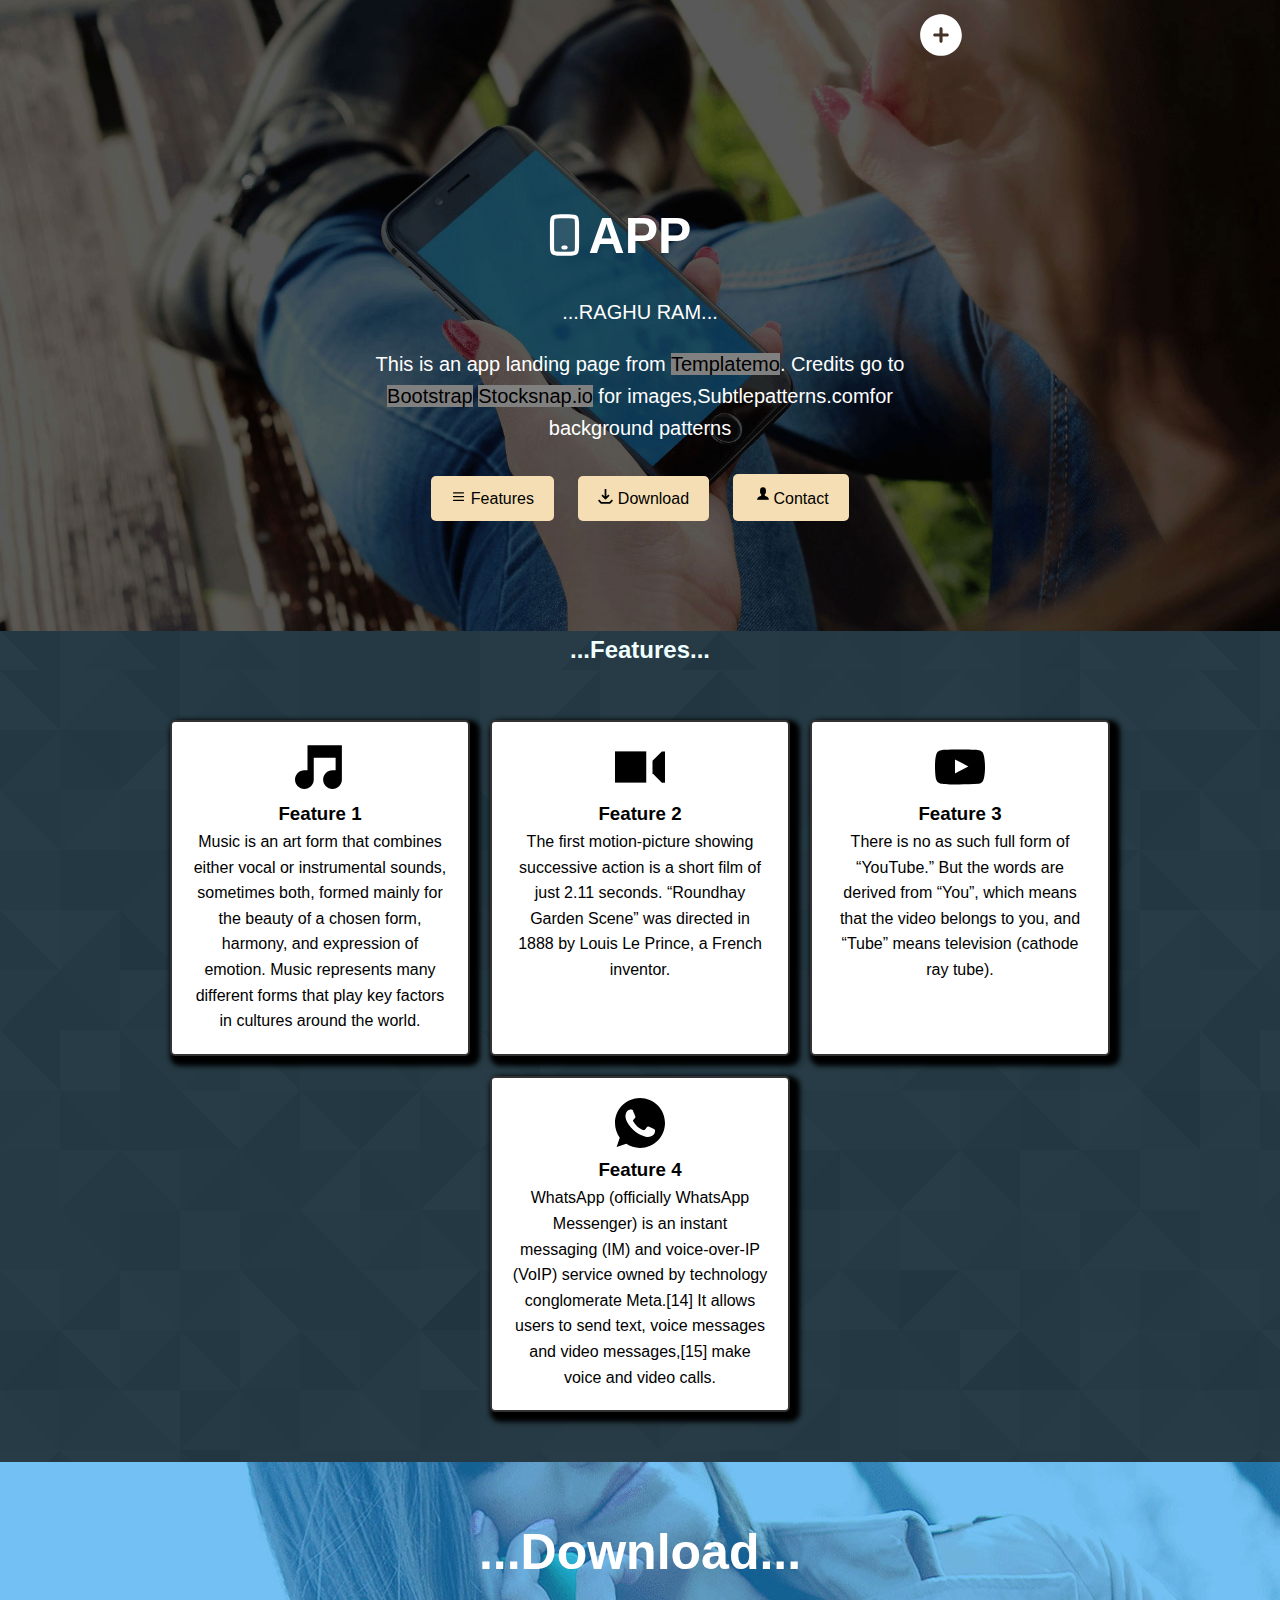
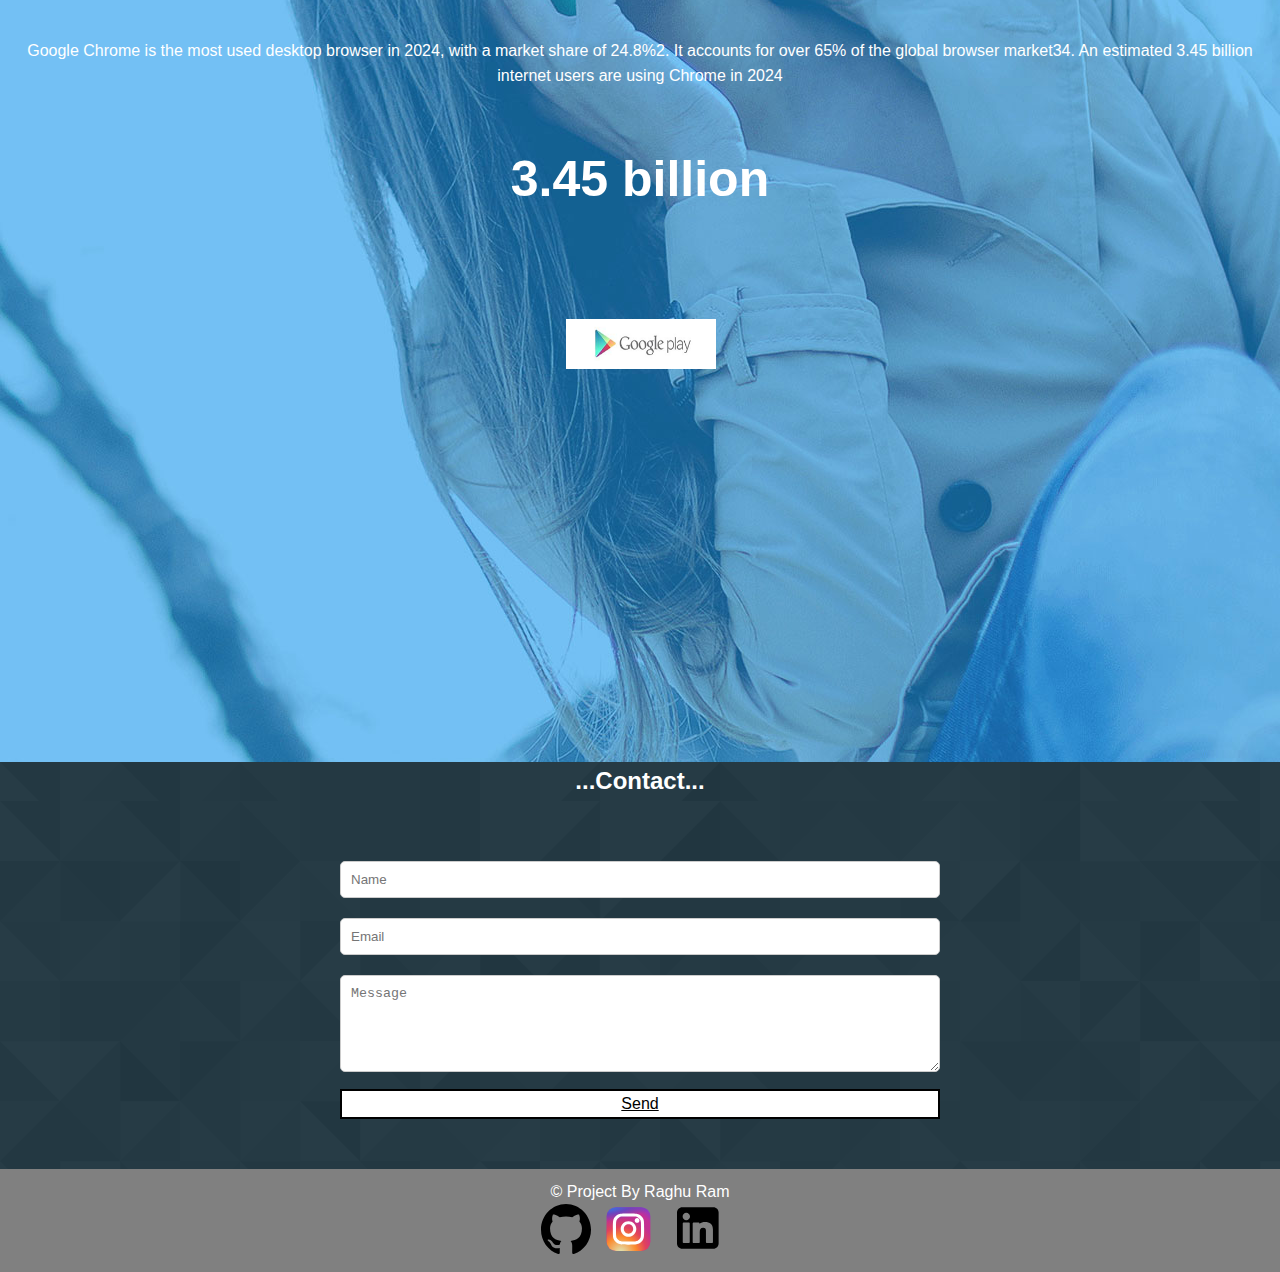
==== index.html @ 73ba1c17 "project" ====
<!DOCTYPE html>
<html lang="en">
<head>
    <meta charset="UTF-8">
    <meta name="viewport" content="width=device-width, initial-scale=1.0">
    <title>Document</title>
</head>
<body>
    <!DOCTYPE html>
<html lang="en">
<head>
    <meta charset="UTF-8">
    <meta name="viewport" content="width=device-width, initial-scale=1.0">
    <title>App Landing Page</title>
    <link rel="stylesheet" href="index.css">
</head>
<body>
    <header>
        <svg class="plus" style="position: relative; top:-200;left:18%" width="64px" height="50px" viewBox="0 0 24 24" fill="none" xmlns="http://www.w3.org/2000/svg"><g id="SVGRepo_bgCarrier" stroke-width="0"></g><g id="SVGRepo_tracerCarrier" stroke-linecap="round" stroke-linejoin="round"></g><g id="SVGRepo_iconCarrier"> <path fill-rule="evenodd" clip-rule="evenodd" d="M12 22C17.5228 22 22 17.5228 22 12C22 6.47715 17.5228 2 12 2C6.47715 2 2 6.47715 2 12C2 17.5228 6.47715 22 12 22ZM12.75 9C12.75 8.58579 12.4142 8.25 12 8.25C11.5858 8.25 11.25 8.58579 11.25 9L11.25 11.25H9C8.58579 11.25 8.25 11.5858 8.25 12C8.25 12.4142 8.58579 12.75 9 12.75H11.25V15C11.25 15.4142 11.5858 15.75 12 15.75C12.4142 15.75 12.75 15.4142 12.75 15L12.75 12.75H15C15.4142 12.75 15.75 12.4142 15.75 12C15.75 11.5858 15.4142 11.25 15 11.25H12.75V9Z" fill="#ffffff"></path> </g></svg>
         <div class="plus1">
            <a href="#features"></a><h3>Features</h3>
            <a href="#download"><h3>Downloads</h3></a>
            <a href="#contact"><h3>Contacts</h3></a>
        </div>
        <svg style="margin-left: -220px; margin-top:110px;" width="59px" height="50px" viewBox="0 0 24 24" fill="none" xmlns="http://www.w3.org/2000/svg" stroke="#e22222"><g id="SVGRepo_bgCarrier" stroke-width="0"></g><g id="SVGRepo_tracerCarrier" stroke-linecap="round" stroke-linejoin="round"></g><g id="SVGRepo_iconCarrier"> <path opacity="0.1" d="M6 7C6 5.11438 6 4.17157 6.58579 3.58579C7.17157 3 8.11438 3 10 3H12H14C15.8856 3 16.8284 3 17.4142 3.58579C18 4.17157 18 5.11438 18 7V12V17C18 18.8856 18 19.8284 17.4142 20.4142C16.8284 21 15.8856 21 14 21H12H10C8.11438 21 7.17157 21 6.58579 20.4142C6 19.8284 6 18.8856 6 17V12V7Z" fill="#ffffff"></path> <path d="M6 7C6 5.11438 6 4.17157 6.58579 3.58579C7.17157 3 8.11438 3 10 3H12H14C15.8856 3 16.8284 3 17.4142 3.58579C18 4.17157 18 5.11438 18 7V12V17C18 18.8856 18 19.8284 17.4142 20.4142C16.8284 21 15.8856 21 14 21H12H10C8.11438 21 7.17157 21 6.58579 20.4142C6 19.8284 6 18.8856 6 17V12V7Z" stroke="#ffffff" stroke-width="2" stroke-linejoin="round"></path> <path d="M11.5 18H12.5" stroke="#ffffff" stroke-width="2" stroke-linecap="round"></path> </g></svg>
        <h1 style="margin-top: -72px; font-size: 50px;">APP</h1>
        <p>...RAGHU RAM...</p>
        <p>This is an app landing page from <span style="border: 2px solid g; height: 100px; width: 100px; background-color: gray; color: black;">Templatemo</span>. Credits go to <br><span style="border: 2px solid g; height: 100px; width: 100px; background-color: gray; color: black;">Bootstrap</span> <span style="border: 2px solid g; height: 100px; width: 100px; background-color: gray; color: black;"> Stocksnap.io</span> for images,<span>Subtlepatterns.com</span>for<br><span style="left: 50%;">background patterns</span>
        </p>
        <a href="#features"><svg width="15px" height="15px" viewBox="0 0 24 24" fill="none" xmlns="http://www.w3.org/2000/svg"><g id="SVGRepo_bgCarrier" stroke-width="0"></g><g id="SVGRepo_tracerCarrier" stroke-linecap="round" stroke-linejoin="round"></g><g id="SVGRepo_iconCarrier"> <path d="M4 6H20M4 12H20M4 18H20" stroke="#000000" stroke-width="2" stroke-linecap="round" stroke-linejoin="round"></path> </g></svg> Features</a>
        <a href="#download"><svg fill="#000000" width="15px" height="15px" viewBox="0 0 1920 1920" xmlns="http://www.w3.org/2000/svg"><g id="SVGRepo_bgCarrier" stroke-width="0"></g><g id="SVGRepo_tracerCarrier" stroke-linecap="round" stroke-linejoin="round"></g><g id="SVGRepo_iconCarrier"> <path d="M1764.098 1355.412 1920 1511.314l-363.073 363.073H363.073L0 1511.314l155.902-155.902 298.463 298.463h1011.27l298.463-298.463ZM1070.333 0v949.967l250.502-250.612 155.902 155.902-518.975 518.975-518.976-518.975 155.902-155.902 255.023 255.022V0h220.622Z" fill-rule="evenodd"></path> </g></svg> Download</a>
        <a href="#contact"><svg width="20px" height="20px" viewBox="0 0 24 24" fill="none" xmlns="http://www.w3.org/2000/svg"><g id="SVGRepo_bgCarrier" stroke-width="0"></g><g id="SVGRepo_tracerCarrier" stroke-linecap="round" stroke-linejoin="round"></g><g id="SVGRepo_iconCarrier"> <path opacity="0.25" d="M15.4363 14.7782C14.841 14.5276 14.1 14.2154 14.1 13.975V12.4059C14.9676 11.7528 15.5 10.6951 15.5 9.6V7.5C15.5 5.5701 13.9299 4 12 4C10.0701 4 8.5 5.5701 8.5 7.5V9.6C8.5 10.6948 9.03235 11.7528 9.9 12.4059V13.975C9.9 14.2007 9.16605 14.5147 8.57665 14.7667C7.15215 15.3757 5 16.2958 5 18.7V19.05H19V18.7C19 16.2801 16.8556 15.3764 15.4363 14.7782Z" fill="#000000"></path> <path d="M8.5 9.5V7.5C8.5 5.567 10.067 4 12 4C13.933 4 15.5 5.567 15.5 7.5V9.5C15.5 10.6894 14.9067 11.7402 14 12.3727V13.323C14 13.7319 14.249 14.0996 14.6286 14.2514L16.2146 14.8858C17.8969 15.5587 19 17.1881 19 19H5C5 17.1881 6.10313 15.5587 7.78543 14.8858L9.37139 14.2514C9.75105 14.0996 10 13.7319 10 13.323V12.3727C9.09326 11.7402 8.5 10.6894 8.5 9.5Z" fill="#000000"></path> </g></svg>Contact</a>
    </header>

   <div><h2 style="color: azure; background-image: url(pattern_bg.png); width: 100%; display: flex;justify-content: center;">...Features...</h2></dv>
    <section id="features" class="features">
        <div class="cards">
            <div class="card1">
               <a style="color: black;text-decoration: none;" href="https://open.spotify.com/"><svg  width="50px" height="50px" viewBox="0 0 16 16" fill="none" xmlns="http://www.w3.org/2000/svg"><g id="SVGRepo_bgCarrier" stroke-width="0"></g><g id="SVGRepo_tracerCarrier" stroke-linecap="round" stroke-linejoin="round"></g><g id="SVGRepo_iconCarrier"> <path d="M15 1H4V9H3C1.34315 9 0 10.3431 0 12C0 13.6569 1.34315 15 3 15C4.65685 15 6 13.6569 6 12V5H13V9H12C10.3431 9 9 10.3431 9 12C9 13.6569 10.3431 15 12 15C13.6569 15 15 13.6569 15 12V1Z" fill="#000000"></path> </g></svg>
                <h3>Feature 1</h3>
                <p>Music is an art form that combines either vocal or instrumental sounds, sometimes both, formed mainly for the beauty of a chosen form, harmony, and expression of emotion. Music represents many different forms that play key factors in cultures around the world.</p>
            </a> 
            </div>
            <div class="card1">
                <a style="color: black;text-decoration: none;" href="https://www.pexels.com/videos/">
                <svg width="50px" height="50px" viewBox="0 0 16 16" fill="none" xmlns="http://www.w3.org/2000/svg"><g id="SVGRepo_bgCarrier" stroke-width="0"></g><g id="SVGRepo_tracerCarrier" stroke-linecap="round" stroke-linejoin="round"></g><g id="SVGRepo_iconCarrier"> <path d="M10 3H0V13H10V3Z" fill="#000000"></path> <path d="M15 3L12 6V10L15 13H16V3H15Z" fill="#000000"></path> </g></svg>
                <h3>Feature 2</h3>
                <p>The first motion-picture showing successive action is a short film of just 2.11 seconds. “Roundhay Garden Scene” was directed in 1888 by Louis Le Prince, a French inventor.</p>
            </a> 
            </div>
            <div class="card1">
                <a style="color: black;text-decoration: none;" href="https://www.youtube.com/">
                <svg width="50px" height="50px" viewBox="0 -3 20 20" version="1.1" xmlns="http://www.w3.org/2000/svg" xmlns:xlink="http://www.w3.org/1999/xlink" fill="#000000"><g id="SVGRepo_bgCarrier" stroke-width="0"></g><g id="SVGRepo_tracerCarrier" stroke-linecap="round" stroke-linejoin="round"></g><g id="SVGRepo_iconCarrier"> <title>youtube [#168]</title> <desc>Created with Sketch.</desc> <defs> </defs> <g id="Page-1" stroke="none" stroke-width="1" fill="none" fill-rule="evenodd"> <g id="Dribbble-Light-Preview" transform="translate(-300.000000, -7442.000000)" fill="#000000"> <g id="icons" transform="translate(56.000000, 160.000000)"> <path d="M251.988432,7291.58588 L251.988432,7285.97425 C253.980638,7286.91168 255.523602,7287.8172 257.348463,7288.79353 C255.843351,7289.62824 253.980638,7290.56468 251.988432,7291.58588 M263.090998,7283.18289 C262.747343,7282.73013 262.161634,7282.37809 261.538073,7282.26141 C259.705243,7281.91336 248.270974,7281.91237 246.439141,7282.26141 C245.939097,7282.35515 245.493839,7282.58153 245.111335,7282.93357 C243.49964,7284.42947 244.004664,7292.45151 244.393145,7293.75096 C244.556505,7294.31342 244.767679,7294.71931 245.033639,7294.98558 C245.376298,7295.33761 245.845463,7295.57995 246.384355,7295.68865 C247.893451,7296.0008 255.668037,7296.17532 261.506198,7295.73552 C262.044094,7295.64178 262.520231,7295.39147 262.895762,7295.02447 C264.385932,7293.53455 264.28433,7285.06174 263.090998,7283.18289" id="youtube-[#168]"> </path> </g> </g> </g> </g></svg>
                <h3>Feature 3</h3>
                <p>There is no as such full form of “YouTube.” But the words are derived from “You”, which means that the video belongs to you, and “Tube” means television (cathode ray tube).</p>
            </a>
            </div>
            <div class="card1">
                <a style="color: black;text-decoration: none;" href="https://web.whatsapp.com/">
                <svg width="50px" height="50px" viewBox="0 0 20 20" version="1.1" xmlns="http://www.w3.org/2000/svg" xmlns:xlink="http://www.w3.org/1999/xlink" fill="#000000"><g id="SVGRepo_bgCarrier" stroke-width="0"></g><g id="SVGRepo_tracerCarrier" stroke-linecap="round" stroke-linejoin="round"></g><g id="SVGRepo_iconCarrier"> <title>whatsapp [#128]</title> <desc>Created with Sketch.</desc> <defs> </defs> <g id="Page-1" stroke="none" stroke-width="1" fill="none" fill-rule="evenodd"> <g id="Dribbble-Light-Preview" transform="translate(-300.000000, -7599.000000)" fill="#000000"> <g id="icons" transform="translate(56.000000, 160.000000)"> <path d="M259.821,7453.12124 C259.58,7453.80344 258.622,7454.36761 257.858,7454.53266 C257.335,7454.64369 256.653,7454.73172 254.355,7453.77943 C251.774,7452.71011 248.19,7448.90097 248.19,7446.36621 C248.19,7445.07582 248.934,7443.57337 250.235,7443.57337 C250.861,7443.57337 250.999,7443.58538 251.205,7444.07952 C251.446,7444.6617 252.034,7446.09613 252.104,7446.24317 C252.393,7446.84635 251.81,7447.19946 251.387,7447.72462 C251.252,7447.88266 251.099,7448.05372 251.27,7448.3478 C251.44,7448.63589 252.028,7449.59418 252.892,7450.36341 C254.008,7451.35771 254.913,7451.6748 255.237,7451.80984 C255.478,7451.90987 255.766,7451.88687 255.942,7451.69881 C256.165,7451.45774 256.442,7451.05762 256.724,7450.6635 C256.923,7450.38141 257.176,7450.3464 257.441,7450.44643 C257.62,7450.50845 259.895,7451.56477 259.991,7451.73382 C260.062,7451.85686 260.062,7452.43903 259.821,7453.12124 M254.002,7439 L253.997,7439 L253.997,7439 C248.484,7439 244,7443.48535 244,7449 C244,7451.18666 244.705,7453.21526 245.904,7454.86076 L244.658,7458.57687 L248.501,7457.3485 C250.082,7458.39482 251.969,7459 254.002,7459 C259.515,7459 264,7454.51465 264,7449 C264,7443.48535 259.515,7439 254.002,7439" id="whatsapp-[#128]"> </path> </g> </g> </g> </g></svg>
                <h3>Feature 4</h3>
                <p>WhatsApp (officially WhatsApp Messenger) is an instant messaging (IM) and voice-over-IP (VoIP) service owned by technology conglomerate Meta.[14] It allows users to send text, voice messages and video messages,[15] make voice and video calls.</p>
            </a>
            </div>
        </div>
    </section>

 <section id="download" class="download">
   <div> <h2 style="font-size: 50px;">...Download...</h2><br>
    <p>Google Chrome is the most used desktop browser in 2024, with a market share of 24.8%2. It accounts for over 65% of the global browser market34. An estimated 3.45 billion internet users are using Chrome in 2024</p>
    <h3>3.45 billion</h3> 
     <img style="border: 3px solid; height: 50px; width: 150px; display: flex; margin-left: 44%; margin-top: 100px;" src="./download_btn.png" alt="">
</div>
    </section>
    <h2 class="contact1" style="color: white; background-image: url(./pattern_bg.png);display: flex; justify-content: center;">...Contact...</h2> 
    <section id="contact" class="contact">
         <form>
            <input type="text" placeholder="Name" required>
            <input type="email" placeholder="Email" required>
            <textarea placeholder="Message" rows="5" required></textarea>
           <a style="border: 2px solid; color: black;background-color: white;" href="./reg.html">Send</a>
    </section>

    <footer>
        <p>&copy; Project By Raghu Ram</p>
        <div class="pa">
        <a href="https://github.com/Raghuram27r"><svg width="50px" height="50px" viewBox="0 0 20 20" version="1.1" xmlns="http://www.w3.org/2000/svg" xmlns:xlink="http://www.w3.org/1999/xlink" fill="#000000"><g id="SVGRepo_bgCarrier" stroke-width="0"></g><g id="SVGRepo_tracerCarrier" stroke-linecap="round" stroke-linejoin="round"></g><g id="SVGRepo_iconCarrier"> <title>github [#142]</title> <desc>Created with Sketch.</desc> <defs> </defs> <g id="Page-1" stroke="none" stroke-width="1" fill="none" fill-rule="evenodd"> <g id="Dribbble-Light-Preview" transform="translate(-140.000000, -7559.000000)" fill="#000000"> <g id="icons" transform="translate(56.000000, 160.000000)"> <path d="M94,7399 C99.523,7399 104,7403.59 104,7409.253 C104,7413.782 101.138,7417.624 97.167,7418.981 C96.66,7419.082 96.48,7418.762 96.48,7418.489 C96.48,7418.151 96.492,7417.047 96.492,7415.675 C96.492,7414.719 96.172,7414.095 95.813,7413.777 C98.04,7413.523 100.38,7412.656 100.38,7408.718 C100.38,7407.598 99.992,7406.684 99.35,7405.966 C99.454,7405.707 99.797,7404.664 99.252,7403.252 C99.252,7403.252 98.414,7402.977 96.505,7404.303 C95.706,7404.076 94.85,7403.962 94,7403.958 C93.15,7403.962 92.295,7404.076 91.497,7404.303 C89.586,7402.977 88.746,7403.252 88.746,7403.252 C88.203,7404.664 88.546,7405.707 88.649,7405.966 C88.01,7406.684 87.619,7407.598 87.619,7408.718 C87.619,7412.646 89.954,7413.526 92.175,7413.785 C91.889,7414.041 91.63,7414.493 91.54,7415.156 C90.97,7415.418 89.522,7415.871 88.63,7414.304 C88.63,7414.304 88.101,7413.319 87.097,7413.247 C87.097,7413.247 86.122,7413.234 87.029,7413.87 C87.029,7413.87 87.684,7414.185 88.139,7415.37 C88.139,7415.37 88.726,7417.2 91.508,7416.58 C91.513,7417.437 91.522,7418.245 91.522,7418.489 C91.522,7418.76 91.338,7419.077 90.839,7418.982 C86.865,7417.627 84,7413.783 84,7409.253 C84,7403.59 88.478,7399 94,7399" id="github-[#142]"> </path> </g> </g> </g> </g></svg></a>
        <a href=""><svg width="55px" height="50px" viewBox="0 0 32 32" fill="none" xmlns="http://www.w3.org/2000/svg"><g id="SVGRepo_bgCarrier" stroke-width="0"></g><g id="SVGRepo_tracerCarrier" stroke-linecap="round" stroke-linejoin="round"></g><g id="SVGRepo_iconCarrier"> <rect x="2" y="2" width="28" height="28" rx="6" fill="url(#paint0_radial_87_7153)"></rect> <rect x="2" y="2" width="28" height="28" rx="6" fill="url(#paint1_radial_87_7153)"></rect> <rect x="2" y="2" width="28" height="28" rx="6" fill="url(#paint2_radial_87_7153)"></rect> <path d="M23 10.5C23 11.3284 22.3284 12 21.5 12C20.6716 12 20 11.3284 20 10.5C20 9.67157 20.6716 9 21.5 9C22.3284 9 23 9.67157 23 10.5Z" fill="white"></path> <path fill-rule="evenodd" clip-rule="evenodd" d="M16 21C18.7614 21 21 18.7614 21 16C21 13.2386 18.7614 11 16 11C13.2386 11 11 13.2386 11 16C11 18.7614 13.2386 21 16 21ZM16 19C17.6569 19 19 17.6569 19 16C19 14.3431 17.6569 13 16 13C14.3431 13 13 14.3431 13 16C13 17.6569 14.3431 19 16 19Z" fill="white"></path> <path fill-rule="evenodd" clip-rule="evenodd" d="M6 15.6C6 12.2397 6 10.5595 6.65396 9.27606C7.2292 8.14708 8.14708 7.2292 9.27606 6.65396C10.5595 6 12.2397 6 15.6 6H16.4C19.7603 6 21.4405 6 22.7239 6.65396C23.8529 7.2292 24.7708 8.14708 25.346 9.27606C26 10.5595 26 12.2397 26 15.6V16.4C26 19.7603 26 21.4405 25.346 22.7239C24.7708 23.8529 23.8529 24.7708 22.7239 25.346C21.4405 26 19.7603 26 16.4 26H15.6C12.2397 26 10.5595 26 9.27606 25.346C8.14708 24.7708 7.2292 23.8529 6.65396 22.7239C6 21.4405 6 19.7603 6 16.4V15.6ZM15.6 8H16.4C18.1132 8 19.2777 8.00156 20.1779 8.0751C21.0548 8.14674 21.5032 8.27659 21.816 8.43597C22.5686 8.81947 23.1805 9.43139 23.564 10.184C23.7234 10.4968 23.8533 10.9452 23.9249 11.8221C23.9984 12.7223 24 13.8868 24 15.6V16.4C24 18.1132 23.9984 19.2777 23.9249 20.1779C23.8533 21.0548 23.7234 21.5032 23.564 21.816C23.1805 22.5686 22.5686 23.1805 21.816 23.564C21.5032 23.7234 21.0548 23.8533 20.1779 23.9249C19.2777 23.9984 18.1132 24 16.4 24H15.6C13.8868 24 12.7223 23.9984 11.8221 23.9249C10.9452 23.8533 10.4968 23.7234 10.184 23.564C9.43139 23.1805 8.81947 22.5686 8.43597 21.816C8.27659 21.5032 8.14674 21.0548 8.0751 20.1779C8.00156 19.2777 8 18.1132 8 16.4V15.6C8 13.8868 8.00156 12.7223 8.0751 11.8221C8.14674 10.9452 8.27659 10.4968 8.43597 10.184C8.81947 9.43139 9.43139 8.81947 10.184 8.43597C10.4968 8.27659 10.9452 8.14674 11.8221 8.0751C12.7223 8.00156 13.8868 8 15.6 8Z" fill="white"></path> <defs> <radialGradient id="paint0_radial_87_7153" cx="0" cy="0" r="1" gradientUnits="userSpaceOnUse" gradientTransform="translate(12 23) rotate(-55.3758) scale(25.5196)"> <stop stop-color="#B13589"></stop> <stop offset="0.79309" stop-color="#C62F94"></stop> <stop offset="1" stop-color="#8A3AC8"></stop> </radialGradient> <radialGradient id="paint1_radial_87_7153" cx="0" cy="0" r="1" gradientUnits="userSpaceOnUse" gradientTransform="translate(11 31) rotate(-65.1363) scale(22.5942)"> <stop stop-color="#E0E8B7"></stop> <stop offset="0.444662" stop-color="#FB8A2E"></stop> <stop offset="0.71474" stop-color="#E2425C"></stop> <stop offset="1" stop-color="#E2425C" stop-opacity="0"></stop> </radialGradient> <radialGradient id="paint2_radial_87_7153" cx="0" cy="0" r="1" gradientUnits="userSpaceOnUse" gradientTransform="translate(0.500002 3) rotate(-8.1301) scale(38.8909 8.31836)"> <stop offset="0.156701" stop-color="#406ADC"></stop> <stop offset="0.467799" stop-color="#6A45BE"></stop> <stop offset="1" stop-color="#6A45BE" stop-opacity="0"></stop> </radialGradient> </defs> </g></svg></a>
        <a style="display: flex; margin-top: -8px;" href="https://www.linkedin.com/feed/"><svg fill="#000000"  width="64px" height="64px" viewBox="-5.5 0 32 32" version="1.1" xmlns="http://www.w3.org/2000/svg"><g id="SVGRepo_bgCarrier" stroke-width="0"></g><g id="SVGRepo_tracerCarrier" stroke-linecap="round" stroke-linejoin="round"></g><g id="SVGRepo_iconCarrier"> <title>linkedin</title> <path d="M0 8.219v15.563c0 1.469 1.156 2.625 2.625 2.625h15.563c0.719 0 1.406-0.344 1.844-0.781 0.469-0.469 0.781-1.063 0.781-1.844v-15.563c0-1.469-1.156-2.625-2.625-2.625h-15.563c-0.781 0-1.375 0.313-1.844 0.781-0.438 0.438-0.781 1.125-0.781 1.844zM2.813 10.281c0-1 0.813-1.875 1.813-1.875 1.031 0 1.875 0.875 1.875 1.875 0 1.031-0.844 1.844-1.875 1.844-1 0-1.813-0.813-1.813-1.844zM7.844 23.125v-9.531c0-0.219 0.219-0.406 0.375-0.406h2.656c0.375 0 0.375 0.438 0.375 0.719 0.75-0.75 1.719-0.938 2.719-0.938 2.438 0 4 1.156 4 3.719v6.438c0 0.219-0.188 0.406-0.375 0.406h-2.75c-0.219 0-0.375-0.219-0.375-0.406v-5.813c0-0.969-0.281-1.5-1.375-1.5-1.375 0-1.719 0.906-1.719 2.125v5.188c0 0.219-0.219 0.406-0.438 0.406h-2.719c-0.156 0-0.375-0.219-0.375-0.406zM2.875 23.125v-9.531c0-0.219 0.219-0.406 0.375-0.406h2.719c0.25 0 0.406 0.156 0.406 0.406v9.531c0 0.219-0.188 0.406-0.406 0.406h-2.719c-0.188 0-0.375-0.219-0.375-0.406z"></path> </g></svg></a>
        <a href=""></a></div>
    </footer>
</body>
</html>
---- index.css ----
* {
    margin: 0;
    padding: 0;
    box-sizing: border-box;
}

body {
    font-family: Arial, sans-serif;
    line-height: 1.6;
    color: #333;
}

header {
    background: url('jumbo_background.jpg') no-repeat center center/cover;
    color: white;
    text-align: center;
    padding: 100px 20px;
}

header h1 {
    font-size: 30px;
}

header p {
    margin: 20px 0;
    font-size: 20px;
}

header a {
    display: inline-block;
    margin: 10px;
    padding: 10px 20px;
    background:wheat;
    color: black;
    text-decoration: none;
    border-radius: 5px;
}
a:active{
  background-color: red;
}
.plus:active + .plus1{
    display: block;
}
.plus1{
    display: none;
}

section {
    padding: 50px 20px;
}
.features{
    display: flex;
    background-image: url("pattern_bg.png");
    width: 100%;
    justify-content: space-around;
    
}
.features .cards {
    display: flex;
    flex-wrap: wrap;
    gap: 20px;
    justify-content: center;
}

.features .card1{
    flex-wrap: wrap;
    max-width: 300px;
    max-height: 350px;
    background: #fff;
    padding: 20px;
    border-radius: 5px;
    box-shadow: 5px 5px 5px 5px black;
    text-align: center;
    border: 2px solid;
}
.card1:hover{
    background-color: red;
}
.card2:hover{
    background-color: burlywood;
}
.card3:hover{
    background-color: orange;
}
.card4:hover{
    background-color: yellowgreen;
}

.features .card svg {
    align-items: center;
    margin-bottom: 10px;
    margin-left: 50px;
}


.download {
    display: flex;
    max-width: 100%;
    height: 100vh;
    margin: auto;
    background-image: url("download_background.jpg");
    color: white;
    justify-content: center;
}
.download h3{
    text-align: center;
    font-size: 50px;
    margin-bottom: 50px;
}

 .download p {
    text-align: center;
    margin-bottom: 50px;
} 
.download h2{
text-align: center;
margin-bottom: 20px;
}


.contact {
    display: flex;
    flex-wrap: wrap;
    background-image: url(./pattern_bg.png);
    max-width: 100%;
    justify-content: space-between;
}
.contact h2{
    text-align: center;
}

.contact form {
    max-width: 600px;
    margin: auto;
}
.contact a{
    display: flex;
    justify-content: center;
}

.contact input, .contact textarea, .contact button {
    width: 100%;
    padding: 10px;
    margin: 10px 0;
    border-radius: 5px;
    border: 1px solid #ccc;
}

footer {
    text-align: center;
    padding: 10px;
    background:gray;
    color: white;
}
footer div{
    display: flex;
    justify-content: center;
    gap: 10px;
}

@media (max-width: 768px) {
    .features .card {
        flex: 1 1 calc(50% - 20px);
        max-width: calc(50% - 20px);
    }
}

@media (max-width: 480px) {
    .features .card {
        flex: 1 1 100%;
        max-width: 100%;
    }
}
/* @media screen and (min-width:767px) and (max-width:1440px) {
    .contact1{
        display: flex;
        justify-content: center;
    }
    
} */
body{
    box-sizing: border-box;
    margin: 0px;
    padding: 0px;
}
.cards{
    animation: slideUp 3s ease-in-out;
    animation-iteration-count: infinite;
    animation-duration: 2s;
}
@keyframes slideUp{
    0%{
        transform: translate(-50px);
      
    }
    100%{
        transform: translate(0);
        opacity: 1;
    }
}
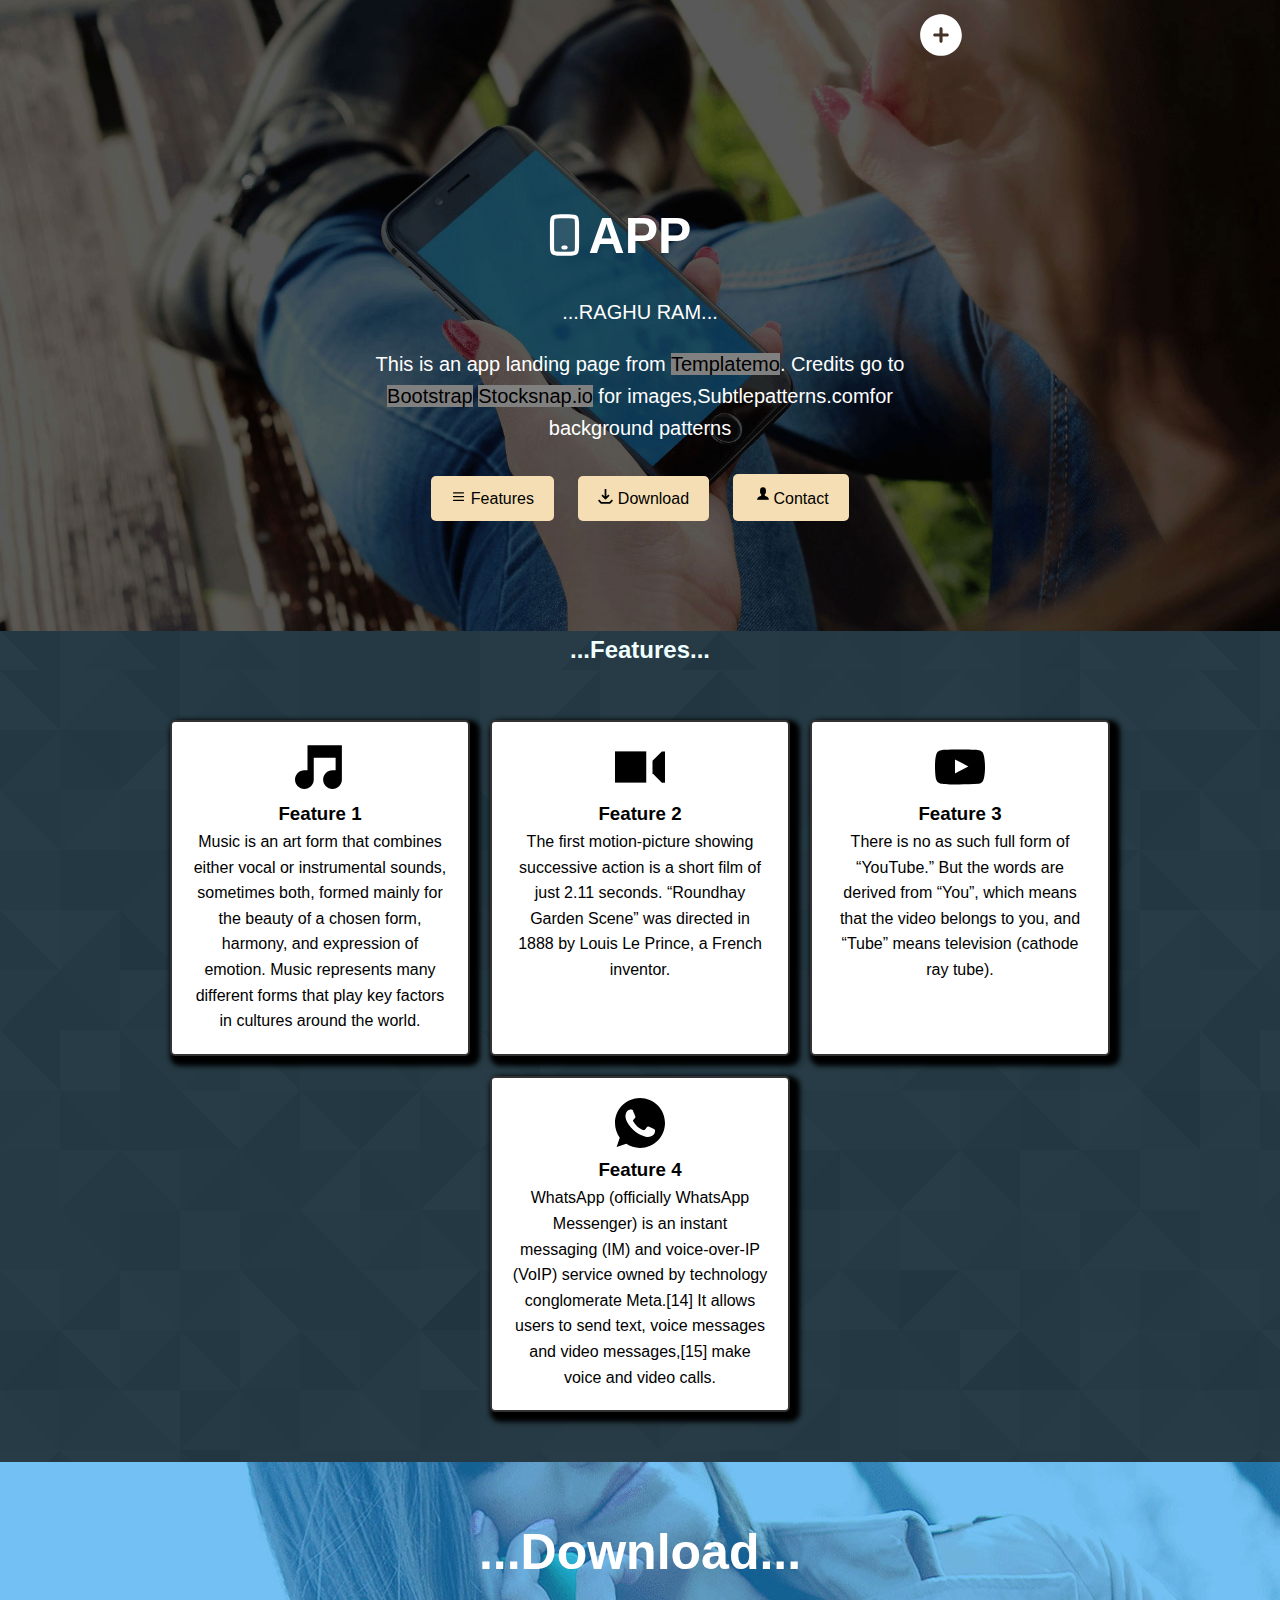
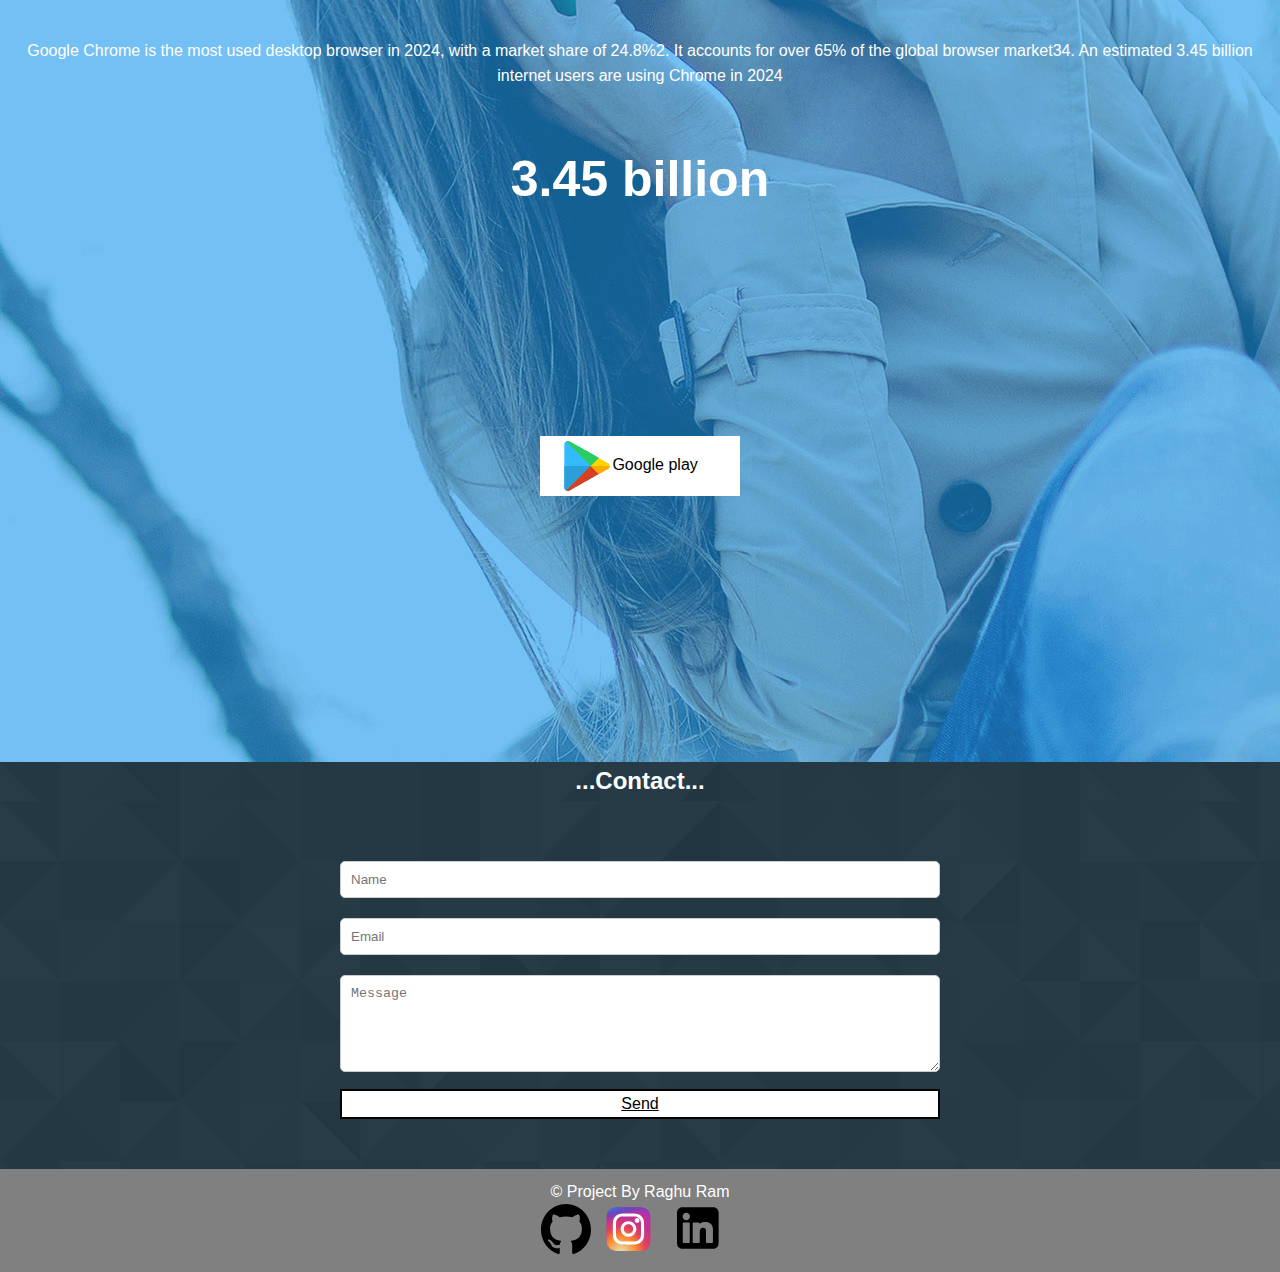
==== commit 930af70a: "intial server" ====
--- a/index.html
+++ b/index.html
@@ -69,7 +69,12 @@
    <div> <h2 style="font-size: 50px;">...Download...</h2><br>
     <p>Google Chrome is the most used desktop browser in 2024, with a market share of 24.8%2. It accounts for over 65% of the global browser market34. An estimated 3.45 billion internet users are using Chrome in 2024</p>
     <h3>3.45 billion</h3> 
-     <img style="border: 3px solid; height: 50px; width: 150px; display: flex; margin-left: 44%; margin-top: 100px;" src="./download_btn.png" alt="">
+     <!-- <img style="border: 3px solid; height: 50px; width: 150px; display: flex; margin-top: 5%; margin-left: 44%;" src="./download_btn.png" alt=""> -->
+     <!-- <svg height="50px" version="1.1" id="Layer_1" xmlns="http://www.w3.org/2000/svg" xmlns:xlink="http://www.w3.org/1999/xlink" viewBox="0 0 511.999 511.999" xml:space="preserve" fill="#000000"><g id="SVGRepo_bgCarrier" stroke-width="0"></g><g id="SVGRepo_tracerCarrier" stroke-linecap="round" stroke-linejoin="round"></g><g id="SVGRepo_iconCarrier"> <g> <path style="fill:#32BBFF;" d="M382.369,175.623C322.891,142.356,227.427,88.937,79.355,6.028 C69.372-0.565,57.886-1.429,47.962,1.93l254.05,254.05L382.369,175.623z"></path> <path style="fill:#32BBFF;" d="M47.962,1.93c-1.86,0.63-3.67,1.39-5.401,2.308C31.602,10.166,23.549,21.573,23.549,36v439.96 c0,14.427,8.052,25.834,19.012,31.761c1.728,0.917,3.537,1.68,5.395,2.314L302.012,255.98L47.962,1.93z"></path> <path style="fill:#32BBFF; " d="M302.012,255.98L47.956,510.035c9.927,3.384,21.413,2.586,31.399-4.103 c143.598-80.41,237.986-133.196,298.152-166.746c1.675-0.941,3.316-1.861,4.938-2.772L302.012,255.98z"></path> </g> <path style="fill:#2C9FD9;" d="M23.549,255.98v219.98c0,14.427,8.052,25.834,19.012,31.761c1.728,0.917,3.537,1.68,5.395,2.314 L302.012,255.98H23.549z"></path> <path style="fill:#29CC5E;" d="M79.355,6.028C67.5-1.8,53.52-1.577,42.561,4.239l255.595,255.596l84.212-84.212 C322.891,142.356,227.427,88.937,79.355,6.028z"></path> <path style="fill:#D93F21;" d="M298.158,252.126L42.561,507.721c10.96,5.815,24.939,6.151,36.794-1.789 c143.598-80.41,237.986-133.196,298.152-166.746c1.675-0.941,3.316-1.861,4.938-2.772L298.158,252.126z"></path> <path style="fill:#FFD500;" d="M488.45,255.98c0-12.19-6.151-24.492-18.342-31.314c0,0-22.799-12.721-92.682-51.809l-83.123,83.123 l83.204,83.205c69.116-38.807,92.6-51.892,92.6-51.892C482.299,280.472,488.45,268.17,488.45,255.98z"></path> <path style="fill:#FFAA00;" d="M470.108,287.294c12.191-6.822,18.342-19.124,18.342-31.314H294.303l83.204,83.205 C446.624,300.379,470.108,287.294,470.108,287.294z"></path> </g></svg> -->
+    </div>
+    <div class="dow">
+    <svg style="margin-left: 10%;" height="50px" version="1.1" id="Layer_1" xmlns="http://www.w3.org/2000/svg" xmlns:xlink="http://www.w3.org/1999/xlink" viewBox="0 0 511.999 511.999" xml:space="preserve" fill="#000000"><g id="SVGRepo_bgCarrier" stroke-width="0"></g><g id="SVGRepo_tracerCarrier" stroke-linecap="round" stroke-linejoin="round"></g><g id="SVGRepo_iconCarrier"> <g> <path style="fill:#32BBFF;" d="M382.369,175.623C322.891,142.356,227.427,88.937,79.355,6.028 C69.372-0.565,57.886-1.429,47.962,1.93l254.05,254.05L382.369,175.623z"></path> <path style="fill:#32BBFF;" d="M47.962,1.93c-1.86,0.63-3.67,1.39-5.401,2.308C31.602,10.166,23.549,21.573,23.549,36v439.96 c0,14.427,8.052,25.834,19.012,31.761c1.728,0.917,3.537,1.68,5.395,2.314L302.012,255.98L47.962,1.93z"></path> <path style="fill:#32BBFF; " d="M302.012,255.98L47.956,510.035c9.927,3.384,21.413,2.586,31.399-4.103 c143.598-80.41,237.986-133.196,298.152-166.746c1.675-0.941,3.316-1.861,4.938-2.772L302.012,255.98z"></path> </g> <path style="fill:#2C9FD9;" d="M23.549,255.98v219.98c0,14.427,8.052,25.834,19.012,31.761c1.728,0.917,3.537,1.68,5.395,2.314 L302.012,255.98H23.549z"></path> <path style="fill:#29CC5E;" d="M79.355,6.028C67.5-1.8,53.52-1.577,42.561,4.239l255.595,255.596l84.212-84.212 C322.891,142.356,227.427,88.937,79.355,6.028z"></path> <path style="fill:#D93F21;" d="M298.158,252.126L42.561,507.721c10.96,5.815,24.939,6.151,36.794-1.789 c143.598-80.41,237.986-133.196,298.152-166.746c1.675-0.941,3.316-1.861,4.938-2.772L298.158,252.126z"></path> <path style="fill:#FFD500;" d="M488.45,255.98c0-12.19-6.151-24.492-18.342-31.314c0,0-22.799-12.721-92.682-51.809l-83.123,83.123 l83.204,83.205c69.116-38.807,92.6-51.892,92.6-51.892C482.299,280.472,488.45,268.17,488.45,255.98z"></path> <path style="fill:#FFAA00;" d="M470.108,287.294c12.191-6.822,18.342-19.124,18.342-31.314H294.303l83.204,83.205 C446.624,300.379,470.108,287.294,470.108,287.294z"></path> </g></svg>
+    <p style="color: black; margin-top: 25%;">Google play</p>
 </div>
     </section>
     <h2 class="contact1" style="color: white; background-image: url(./pattern_bg.png);display: flex; justify-content: center;">...Contact...</h2> 
--- a/index.css
+++ b/index.css
@@ -96,7 +96,8 @@
 
 .download {
     display: flex;
-    max-width: 100%;
+    flex-wrap: wrap;
+    max-width: 100vw;
     height: 100vh;
     margin: auto;
     background-image: url("download_background.jpg");
@@ -112,10 +113,21 @@
  .download p {
     text-align: center;
     margin-bottom: 50px;
-} 
+}  
 .download h2{
 text-align: center;
 margin-bottom: 20px;
+}
+.dow{
+    border: 3px solid ;
+    background-color: white;
+    width: 200px;
+    height: 60px;
+    margin-top: -50px;
+display: flex;
+position: sticky;
+align-items: center;
+text-align: center;
 }
 
 
